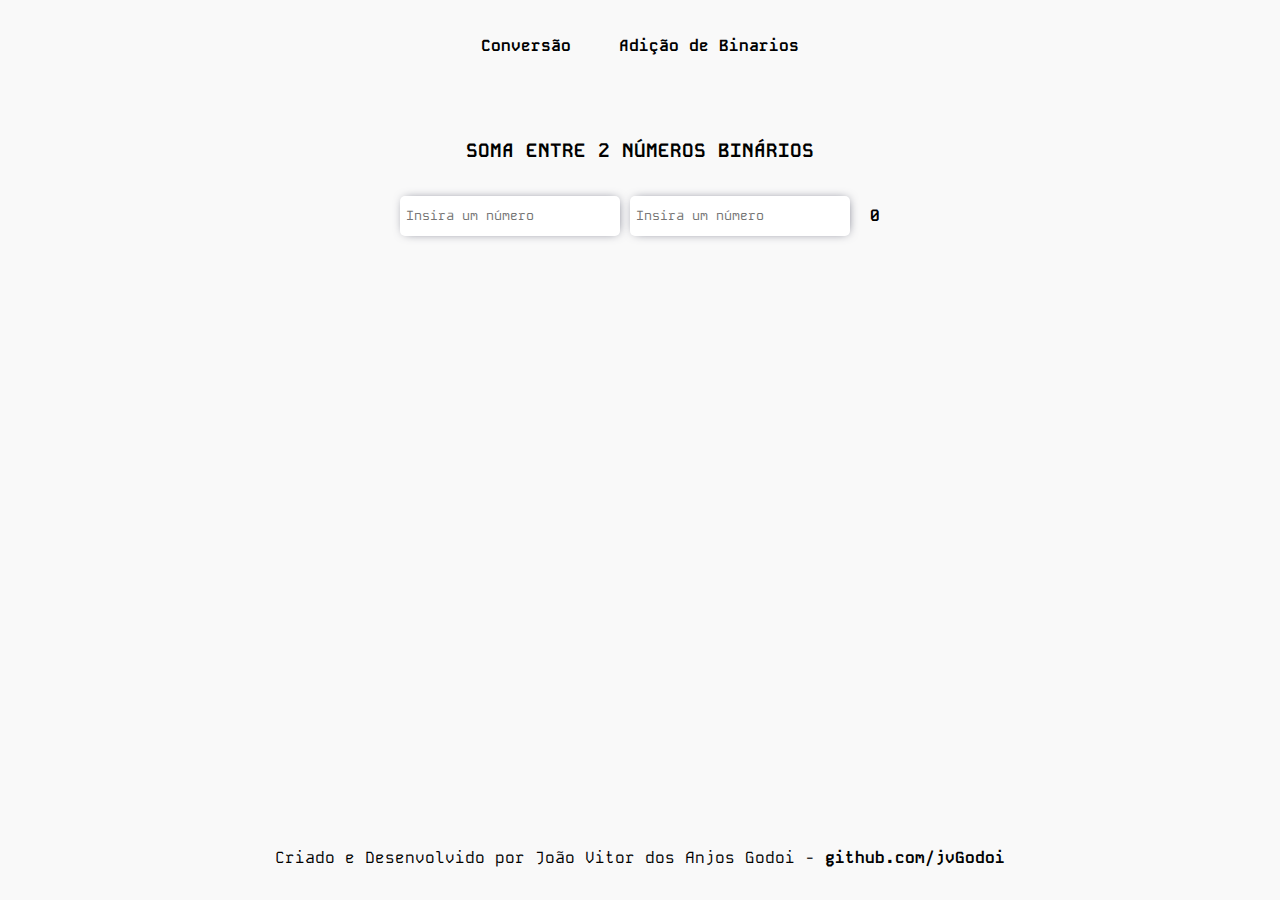
==== adicBinarios.html @ 2c47bb20 "Add files via upload" ====
<!DOCTYPE html>
<html lang="en">

<head>
    <meta charset="UTF-8">
    <meta name="viewport" content="width=device-width, initial-scale=1.0">
    <title>Soma de Binários</title>
    <link rel="preconnect" href="https://fonts.googleapis.com">
    <link rel="preconnect" href="https://fonts.gstatic.com" crossorigin>
    <link href="https://fonts.googleapis.com/css2?family=Kode+Mono:wght@400..700&display=swap" rel="stylesheet">
    <link rel="stylesheet" href="https://cdnjs.cloudflare.com/ajax/libs/font-awesome/6.5.1/css/all.min.css"
        integrity="sha512-DTOQO9RWCH3ppGqcWaEA1BIZOC6xxalwEsw9c2QQeAIftl+Vegovlnee1c9QX4TctnWMn13TZye+giMm8e2LwA=="
        crossorigin="anonymous" referrerpolicy="no-referrer" />
    <link rel="stylesheet" href="./adicBinarios.css">
    <link rel="stylesheet" href="./style.css">
</head>

<body>
    <main class="principal">
        <nav class="cabecalho">
            <ul class="cabecalho_menu">
                <li class="cabecalho_menu-itens">
                    <a href="/index.html" class="cabecalho-menu--links">
                        Conversão
                    </a>
                <li class="cabecalho_menu-itens">
                    <a href="/adicBinarios.html" class="cabecalho-menu--links">
                        Adição de Binarios
                    </a>
                </li>
            </ul>
        </nav>
        <section class="principal__container">
            <h4 class="principal__container-titulo">
                Soma entre 2 números binários
            </h4>
            <div class="secao__soma">
                <div class="inputs">
                    <input type="number" class="btn-soma1" id="bin_num1" placeholder="Insira um número">
                    <input type="number" class="btn-soma2" id="bin_num2" placeholder="Insira um número">
                    <i class="fa-solid fa-plus" onclick="resultSomaBin()"></i>
                </div>
                <div class="result_soma" id="resultado_soma">0</div>
            </div>
        </section>
    </main>
    <footer class="rodape">
        Criado e Desenvolvido por João Vitor dos Anjos Godoi - <strong>github.com/jvGodoi</strong>
    </footer>
    <script src="./main.js"></script>
</body>

</html>
---- adicBinarios.css ----
* {
    margin: 0;
    padding: 0;
    box-sizing: border-box;
}

.principal {
    height: 100vh;
    width: 100vw;
    color: #000;
    background-color: #f9f9f9;
    font-family: "Kode Mono";
    position: relative;
    display: flex;
    flex-direction: column;
}

.principal__container {
    margin-top: 3em;
    display: grid;
    grid-template-areas:
        "titulo titulo titulo titulo"
        "input1 input2 btn result"
    ;
    justify-content: center;
}

.principal__container-titulo {
    text-align: center;
    grid-area: titulo;
    font-size: 1.2em;
    text-transform: uppercase;
}

.cabecalho {
    width: 100vw;
    height: 10vh;
    display: flex;
    align-items: center;
    justify-content: center;
}

.cabecalho_menu {
    display: flex;
    gap: 3em;
}

.cabecalho_menu-itens {
    list-style-type: none;
}

.cabecalho-menu--links {
    color: #000;
    text-decoration: none;
    font-weight: bold;
    transition: 0.2s;
}

.cabecalho-menu--links:hover {
    color: #219EBC;
}

.secao__soma {
    width: 100%;
    display: flex;
    column-gap: 0.3em;
    align-items: center;
    margin-top: 2em;
}

.btn-soma1 {
    grid-area: input1;

}

.btn-soma2 {
    grid-area: input2;
}

.btn-soma1,
.btn-soma2 {
    height: 40px;
    padding: 0 0.5em;
    border-radius: 5px;
    outline: none;
    border: none;
    font-family: "Kode Mono";
    max-width: 220px;
    min-width: 220px;
    transition: 0.3s;
    -webkit-box-shadow: 1px 0px 11px -4px rgba(66, 68, 90, 1);
    -moz-box-shadow: 1px 0px 11px -4px rgba(66, 68, 90, 1);
    box-shadow: 1px 0px 11px -4px rgba(66, 68, 90, 1);
}

.fa-plus {
    grid-area: btn;
    background-color: #219EBC;
    height: 40px;
    line-height: 40px;
    color: #fff;
    cursor: pointer;
    width: 50px;
    text-align: center;
}

.result_soma {
    grid-area: result;
    margin-left: 1em;
    border: none;
    outline: none;
    color: #000;
    font-weight: bold;
    font-size: 1em;
    transition: 0.2s;
}

.rodape {
    padding: 0 2em;
    text-align: center;
    position: absolute;
    bottom: 0;
    margin-bottom: 2em;
    width: 100%;
    font-family: "Kode Mono";
}

@media screen and (max-width: 500px) {
    .cabecalho_menu{
        flex-direction: column;
        gap: 0.1em;
        align-items: center;
    }
    .principal__container {
        display: flex;
        flex-direction: column;
    }
    .principal__container-titulo{
        font-size: 1em;
        text-align: center;
        padding: 0 0.5em;
    }
    .inputs {
        display: flex;
        flex-direction: column;
        gap: 1em;
    }

    .secao__soma {
        display: flex;
        align-items: center;
        flex-direction: column;

    }

    .fa-plus {
        width: 100%;
    }

    .result_soma {
        margin: 2em 0
    }
}
---- style.css ----
* {
    margin: 0;
    padding: 0;
    box-sizing: border-box;
}

.principal {
    height: 100vh;
    width: 100vw;
    color: #000;
    background-color: #f9f9f9;
    font-family: "Kode Mono";
    position: relative;
    display: flex;
    flex-direction: column;
}

.container_conteudo {
    display: flex;
    flex-direction: column;
    justify-content: center;
    align-items: center;
    margin-top: 8em;
}

.container_bin_para_dec,
.container_dec_para_bin {
    display: grid;
    grid-template-areas:
        "titulo titulo titulo"
        "input btn input_convert"
    ;
    margin: 1.5em 0;
    max-width: 850px;
    justify-items: center;
}

.container_label {
    grid-area: titulo;
    margin-bottom: 1.5em;
    font-size: 1.2em;
    text-transform: uppercase;
    text-decoration: 1px underline wavy #fff;
}

.btn_bin--para-dec,
.btn_dec--para-bin {
    grid-area: input;
    height: 40px;
    padding: 0 0.5em;
    text-align: center;
    border-radius: 5px;
    outline: none;
    border: none;
    font-family: "Kode Mono";
    max-width: 220px;
    min-width: 220px;
    transition: 0.3s;
    -webkit-box-shadow: 1px 0px 11px -4px rgba(66, 68, 90, 1);
    -moz-box-shadow: 1px 0px 11px -4px rgba(66, 68, 90, 1);
    box-shadow: 1px 0px 11px -4px rgba(66, 68, 90, 1);
}

.btn_bin--para-dec:hover,
.btn_dec--para-bin:hover {
    -webkit-box-shadow: 1px 0px 17px -4px rgba(66, 68, 90, 1);
    -moz-box-shadow: 1px 0px 17px -4px rgba(66, 68, 90, 1);
    box-shadow: 1px 0px 17px -4px rgba(66, 68, 90, 1);
}

.btn_bin--para-dec {
    max-width: 220px;
    min-width: 220px;
}

.campos_interacao {
    display: flex;
    column-gap: 0.4em;
}

.btn_result {
    grid-area: btn;
    width: 50px;
    cursor: pointer;
    border: none;
    outline: none;
    background-color: #219ebc;
    color: #fff;
    font-weight: bold;
    font-size: 1em;
    transition: 0.2s;
}

.btn_result:hover {
    background-color: #1e8aa5;
}

.result_convert {
    grid-area: input_convert;
    padding: 0.5em 3em;
    border-radius: 3px;
    outline: none;
    border: none;
    max-width: 220px;
    min-width: 220px;
    font-size: 1em;

}

.rodape {
    padding: 0 2em;
    text-align: center;
    position: absolute;
    bottom: 0;
    margin-bottom: 2em;
    width: 100%;
}

@media screen and (max-width: 500px) {

    .container_bin_para_dec,
    .container_dec_para_bin {
        display: grid;
        grid-template-areas:
            "titulo"
            "input"
            "btn"
            "input_convert"
        ;
        margin: 1.5em 0;
        justify-items: center;

    }

    .container_label {
        font-size: 1em;
        text-align: center;
        padding: 0 0.5em;
    }

    .campos_interacao {
        display: flex;
        flex-direction: column;
        justify-content: center;
        align-items: center;
    }

    .btn_result {
        width: 100%;
        padding: 0.5em;
        margin: 1.5em 0;
    }

    .result_convert {
        text-align: center;
        padding: 0.5em 0.1em;
        font-size: 1.3em;
        overflow-x: scroll;
    }

    .btn_bin--para-dec,
    .btn_dec--para-bin {
        height: 60px;
        font-size: 1.3em;
    }

    .btn_bin--para-dec::placeholder,
    .btn_dec--para-bin::placeholder {
        font-size: 0.6em;
    }
}
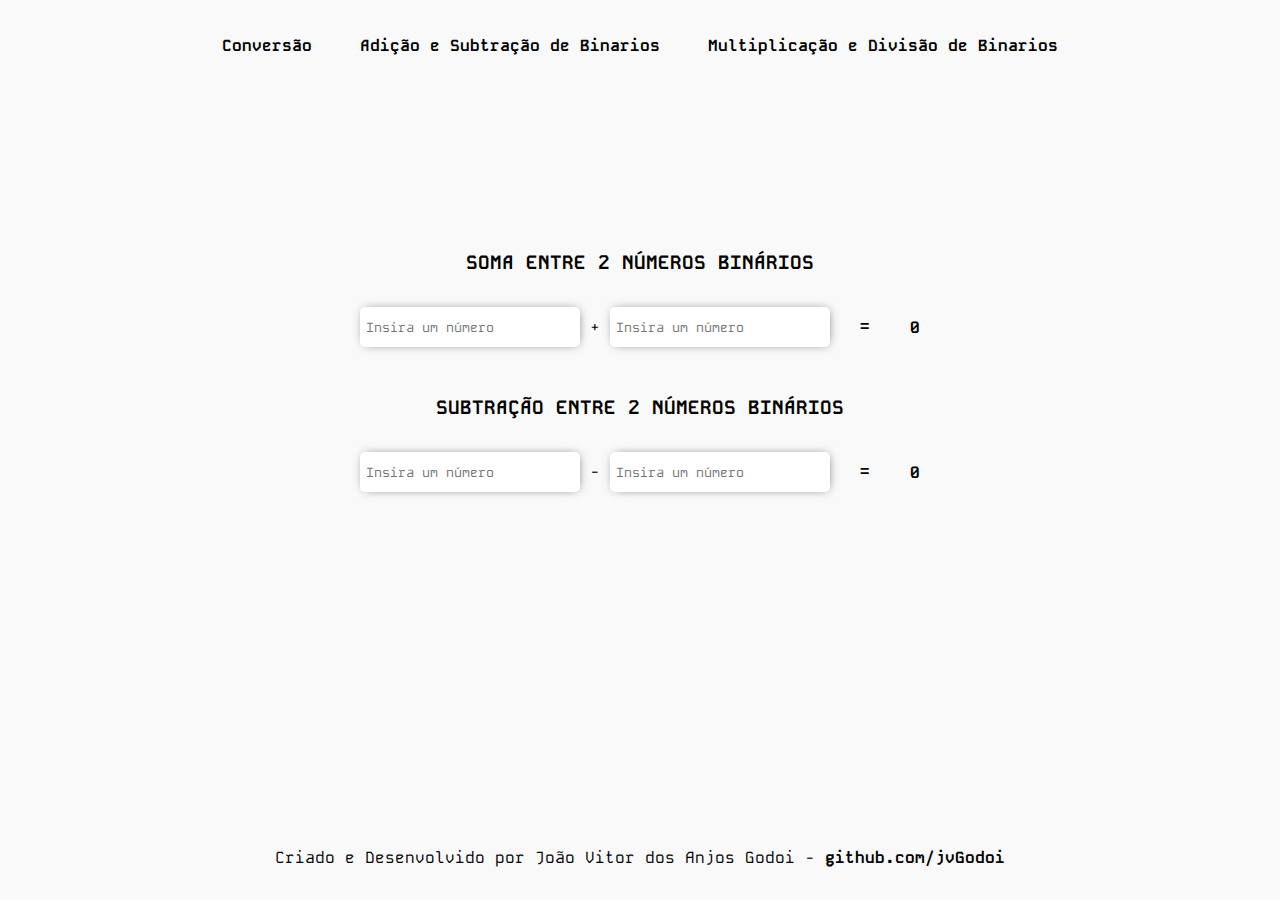
==== commit ef483c1d: "Update adicBinarios.html" ====
--- a/adicBinarios.html
+++ b/adicBinarios.html
@@ -4,15 +4,15 @@
 <head>
     <meta charset="UTF-8">
     <meta name="viewport" content="width=device-width, initial-scale=1.0">
-    <title>Soma de Binários</title>
+    <title>Adição e Subtração de Binários</title>
     <link rel="preconnect" href="https://fonts.googleapis.com">
     <link rel="preconnect" href="https://fonts.gstatic.com" crossorigin>
     <link href="https://fonts.googleapis.com/css2?family=Kode+Mono:wght@400..700&display=swap" rel="stylesheet">
     <link rel="stylesheet" href="https://cdnjs.cloudflare.com/ajax/libs/font-awesome/6.5.1/css/all.min.css"
         integrity="sha512-DTOQO9RWCH3ppGqcWaEA1BIZOC6xxalwEsw9c2QQeAIftl+Vegovlnee1c9QX4TctnWMn13TZye+giMm8e2LwA=="
         crossorigin="anonymous" referrerpolicy="no-referrer" />
-    <link rel="stylesheet" href="./adicBinarios.css">
-    <link rel="stylesheet" href="./style.css">
+    <link rel="stylesheet" href="./css/adicBinarios.css">
+    <link rel="stylesheet" href="./css/style.css">
 </head>
 
 <body>
@@ -20,34 +20,57 @@
         <nav class="cabecalho">
             <ul class="cabecalho_menu">
                 <li class="cabecalho_menu-itens">
-                    <a href="/index.html" class="cabecalho-menu--links">
+                    <a href="./index.html" class="cabecalho-menu--links">
                         Conversão
                     </a>
                 <li class="cabecalho_menu-itens">
-                    <a href="/adicBinarios.html" class="cabecalho-menu--links">
-                        Adição de Binarios
+                    <a href="./adicBinarios.html" class="cabecalho-menu--links">
+                        Adição e Subtração de Binarios
+                    </a>
+                </li>
+                <li class="cabecalho_menu-itens">
+                    <a href="./multBinarios.html" class="cabecalho-menu--links">
+                        Multiplicação e Divisão de Binarios
                     </a>
                 </li>
             </ul>
         </nav>
-        <section class="principal__container">
-            <h4 class="principal__container-titulo">
-                Soma entre 2 números binários
-            </h4>
-            <div class="secao__soma">
-                <div class="inputs">
-                    <input type="number" class="btn-soma1" id="bin_num1" placeholder="Insira um número">
-                    <input type="number" class="btn-soma2" id="bin_num2" placeholder="Insira um número">
-                    <i class="fa-solid fa-plus" onclick="resultSomaBin()"></i>
+        <section class="container__conteudo">
+            <section class="principal__container">
+                <h4 class="principal__container-titulo">
+                    Soma entre 2 números binários
+                </h4>
+                <div class="secao__soma">
+                    <div class="inputs">
+                        <input type="number" class="btn-soma1" id="bin_num1" placeholder="Insira um número">
+                        <span class="sum">+</span>
+                        <input type="number" class="btn-soma2" id="bin_num2" placeholder="Insira um número">
+                        <input type="button" value="=" class="btn_result_" onclick="resultSomaBin()">
+                    </div>
+                    <div class="result_soma" id="resultado_soma">0</div>
                 </div>
-                <div class="result_soma" id="resultado_soma">0</div>
-            </div>
+            </section>
+            <section class="principal__container">
+                <h4 class="principal__container-titulo">
+                    Subtração entre 2 números binários
+                </h4>
+                <div class="secao__sub">
+                    <div class="inputs">
+                        <input type="number" class="btn-sub1" id="bin_sub_1" placeholder="Insira um número">
+                        <span class="hifen">-</span>
+                        <input type="number" class="btn-sub2" id="bin_sub_2" placeholder="Insira um número">
+                        <input type="button" value="=" class="btn_result_" onclick="resultSubBin()">
+                    </div>
+                    <div class="result_sub" id="resultado_sub">0</div>
+                </div>
+            </section>
         </section>
+
     </main>
     <footer class="rodape">
         Criado e Desenvolvido por João Vitor dos Anjos Godoi - <strong>github.com/jvGodoi</strong>
     </footer>
-    <script src="./main.js"></script>
+    <script src="./js/main.js"></script>
 </body>
 
-</html>+</html>
--- a/css/adicBinarios.css
+++ b/css/adicBinarios.css
@@ -0,0 +1,195 @@
+* {
+    margin: 0;
+    padding: 0;
+    box-sizing: border-box;
+}
+
+.principal {
+    height: 100vh;
+    width: 100vw;
+    color: #000;
+    background-color: #f9f9f9;
+    font-family: "Kode Mono";
+    position: relative;
+    display: flex;
+    flex-direction: column;
+}
+
+.container__conteudo {
+    display: flex;
+    flex-direction: column;
+    align-items: center;
+    justify-content: center;
+    margin-top: 7em;
+}
+
+.principal__container {
+    margin-top: 3em;
+    display: grid;
+    grid-template-areas:
+        "titulo titulo titulo titulo"
+        "input1 input2 btn result"
+    ;
+    justify-content: center;
+}
+
+.principal__container-titulo {
+    text-align: center;
+    grid-area: titulo;
+    font-size: 1.2em;
+    text-transform: uppercase;
+}
+
+.cabecalho {
+    width: 100vw;
+    height: 10vh;
+    display: flex;
+    align-items: center;
+    justify-content: center;
+}
+
+.cabecalho_menu {
+    display: flex;
+    gap: 3em;
+}
+
+.cabecalho_menu-itens {
+    list-style-type: none;
+}
+
+.cabecalho-menu--links {
+    color: #000;
+    text-decoration: none;
+    font-weight: bold;
+    transition: 0.2s;
+}
+
+.cabecalho-menu--links:hover {
+    color: #219EBC;
+}
+
+.secao__soma,
+.secao__sub {
+    width: 100%;
+    display: flex;
+    column-gap: 0.3em;
+    align-items: center;
+    margin-top: 2em;
+}
+
+.btn-soma1,
+.btn-sub1 {
+    grid-area: input1;
+
+}
+
+.btn-soma2,
+.btn-sub2 {
+    grid-area: input2;
+}
+
+.btn-soma1,
+.btn-soma2,
+.btn-sub1,
+.btn-sub2 {
+    height: 40px;
+    padding: 0 0.5em;
+    border-radius: 5px;
+    outline: none;
+    border: none;
+    font-family: "Kode Mono";
+    max-width: 220px;
+    min-width: 220px;
+    transition: 0.3s;
+    -webkit-box-shadow: 1px 0px 11px -4px rgba(66, 68, 90, 1);
+    -moz-box-shadow: 1px 0px 11px -4px rgba(66, 68, 90, 1);
+    box-shadow: 1px 0px 11px -4px rgba(66, 68, 90, 1);
+}
+
+.btn_result_ {
+    grid-area: btn;
+    width: 50px;
+    cursor: pointer;
+    border: none;
+    outline: none;
+    color: #000;
+    font-weight: bold;
+    font-size: 1em;
+    transition: 0.2s;
+    background-color: transparent;
+}
+
+.fa-plus {
+    grid-area: btn;
+    background-color: #219EBC;
+    height: 40px;
+    line-height: 40px;
+    color: #fff;
+    cursor: pointer;
+    width: 50px;
+    text-align: center;
+}
+
+.result_soma,
+.result_sub {
+    grid-area: result;
+    margin-left: 1em;
+    border: none;
+    outline: none;
+    color: #000;
+    font-weight: bold;
+    font-size: 1em;
+    transition: 0.2s;
+}
+
+.rodape {
+    padding: 0 2em;
+    text-align: center;
+    position: absolute;
+    bottom: 0;
+    margin-bottom: 2em;
+    width: 100%;
+    font-family: "Kode Mono";
+}
+
+@media screen and (max-width: 500px) {
+    .cabecalho_menu {
+        flex-direction: column;
+        gap: 0.1em;
+        align-items: center;
+    }
+
+    .principal__container {
+        display: flex;
+        flex-direction: column;
+    }
+
+    .principal__container-titulo {
+        font-size: 1em;
+        text-align: center;
+        padding: 0 0.5em;
+    }
+
+    .inputs {
+        display: flex;
+        flex-direction: column;
+        gap: 1em;
+    }
+
+    .secao__soma,
+    .secao__sub {
+        display: flex;
+        align-items: center;
+        flex-direction: column;
+
+    }
+
+    .fa-plus {
+        width: 100%;
+    }
+
+    .result_soma,
+    .result_sub {
+        margin: 2em 0
+    }
+}--- a/css/style.css
+++ b/css/style.css
@@ -0,0 +1,171 @@
+* {
+    margin: 0;
+    padding: 0;
+    box-sizing: border-box;
+}
+
+.principal {
+    height: 100vh;
+    width: 100vw;
+    color: #000;
+    background-color: #f9f9f9;
+    font-family: "Kode Mono";
+    position: relative;
+    display: flex;
+    flex-direction: column;
+}
+
+.container_conteudo {
+    display: flex;
+    flex-direction: column;
+    justify-content: center;
+    align-items: center;
+    margin-top: 8em;
+}
+
+.container_bin_para_dec,
+.container_dec_para_bin {
+    display: grid;
+    grid-template-areas:
+        "titulo titulo titulo"
+        "input btn input_convert"
+    ;
+    margin: 1.5em 0;
+    max-width: 850px;
+    justify-items: center;
+}
+
+.container_label {
+    grid-area: titulo;
+    margin-bottom: 1.5em;
+    font-size: 1.2em;
+    text-transform: uppercase;
+    text-decoration: 1px underline wavy #fff;
+}
+
+.btn_bin--para-dec,
+.btn_dec--para-bin {
+    grid-area: input;
+    height: 40px;
+    padding: 0 0.5em;
+    text-align: center;
+    border-radius: 5px;
+    outline: none;
+    border: none;
+    font-family: "Kode Mono";
+    max-width: 220px;
+    min-width: 220px;
+    transition: 0.3s;
+    -webkit-box-shadow: 1px 0px 11px -4px rgba(66, 68, 90, 1);
+    -moz-box-shadow: 1px 0px 11px -4px rgba(66, 68, 90, 1);
+    box-shadow: 1px 0px 11px -4px rgba(66, 68, 90, 1);
+}
+
+.btn_bin--para-dec:hover,
+.btn_dec--para-bin:hover {
+    -webkit-box-shadow: 1px 0px 17px -4px rgba(66, 68, 90, 1);
+    -moz-box-shadow: 1px 0px 17px -4px rgba(66, 68, 90, 1);
+    box-shadow: 1px 0px 17px -4px rgba(66, 68, 90, 1);
+}
+
+.btn_bin--para-dec {
+    max-width: 220px;
+    min-width: 220px;
+}
+
+.campos_interacao {
+    display: flex;
+    column-gap: 0.4em;
+}
+
+.btn_result {
+    grid-area: btn;
+    width: 50px;
+    cursor: pointer;
+    border: none;
+    outline: none;
+    background-color: #219ebc;
+    color: #fff;
+    font-weight: bold;
+    font-size: 1em;
+    transition: 0.2s;
+}
+
+.btn_result:hover {
+    background-color: #1e8aa5;
+}
+
+.result_convert {
+    grid-area: input_convert;
+    padding: 0.5em 3em;
+    border-radius: 3px;
+    outline: none;
+    border: none;
+    max-width: 220px;
+    min-width: 220px;
+    font-size: 1em;
+
+}
+
+.rodape {
+    padding: 0 2em;
+    text-align: center;
+    position: absolute;
+    bottom: 0;
+    margin-bottom: 2em;
+    width: 100%;
+}
+
+@media screen and (max-width: 500px) {
+
+    .container_bin_para_dec,
+    .container_dec_para_bin {
+        display: grid;
+        grid-template-areas:
+            "titulo"
+            "input"
+            "btn"
+            "input_convert"
+        ;
+        margin: 1.5em 0;
+        justify-items: center;
+
+    }
+
+    .container_label {
+        font-size: 1em;
+        text-align: center;
+        padding: 0 0.5em;
+    }
+
+    .campos_interacao {
+        display: flex;
+        flex-direction: column;
+        justify-content: center;
+        align-items: center;
+    }
+
+    .btn_result {
+        width: 100%;
+        padding: 0.5em;
+        margin: 1.5em 0;
+    }
+
+    .result_convert {
+        text-align: center;
+        padding: 0.5em 0.1em;
+        font-size: 1.3em;
+        overflow-x: scroll;
+    }
+
+    .btn_bin--para-dec,
+    .btn_dec--para-bin {
+        height: 60px;
+        font-size: 1.3em;
+    }
+
+    .btn_bin--para-dec::placeholder,
+    .btn_dec--para-bin::placeholder {
+        font-size: 0.6em;
+    }
+}